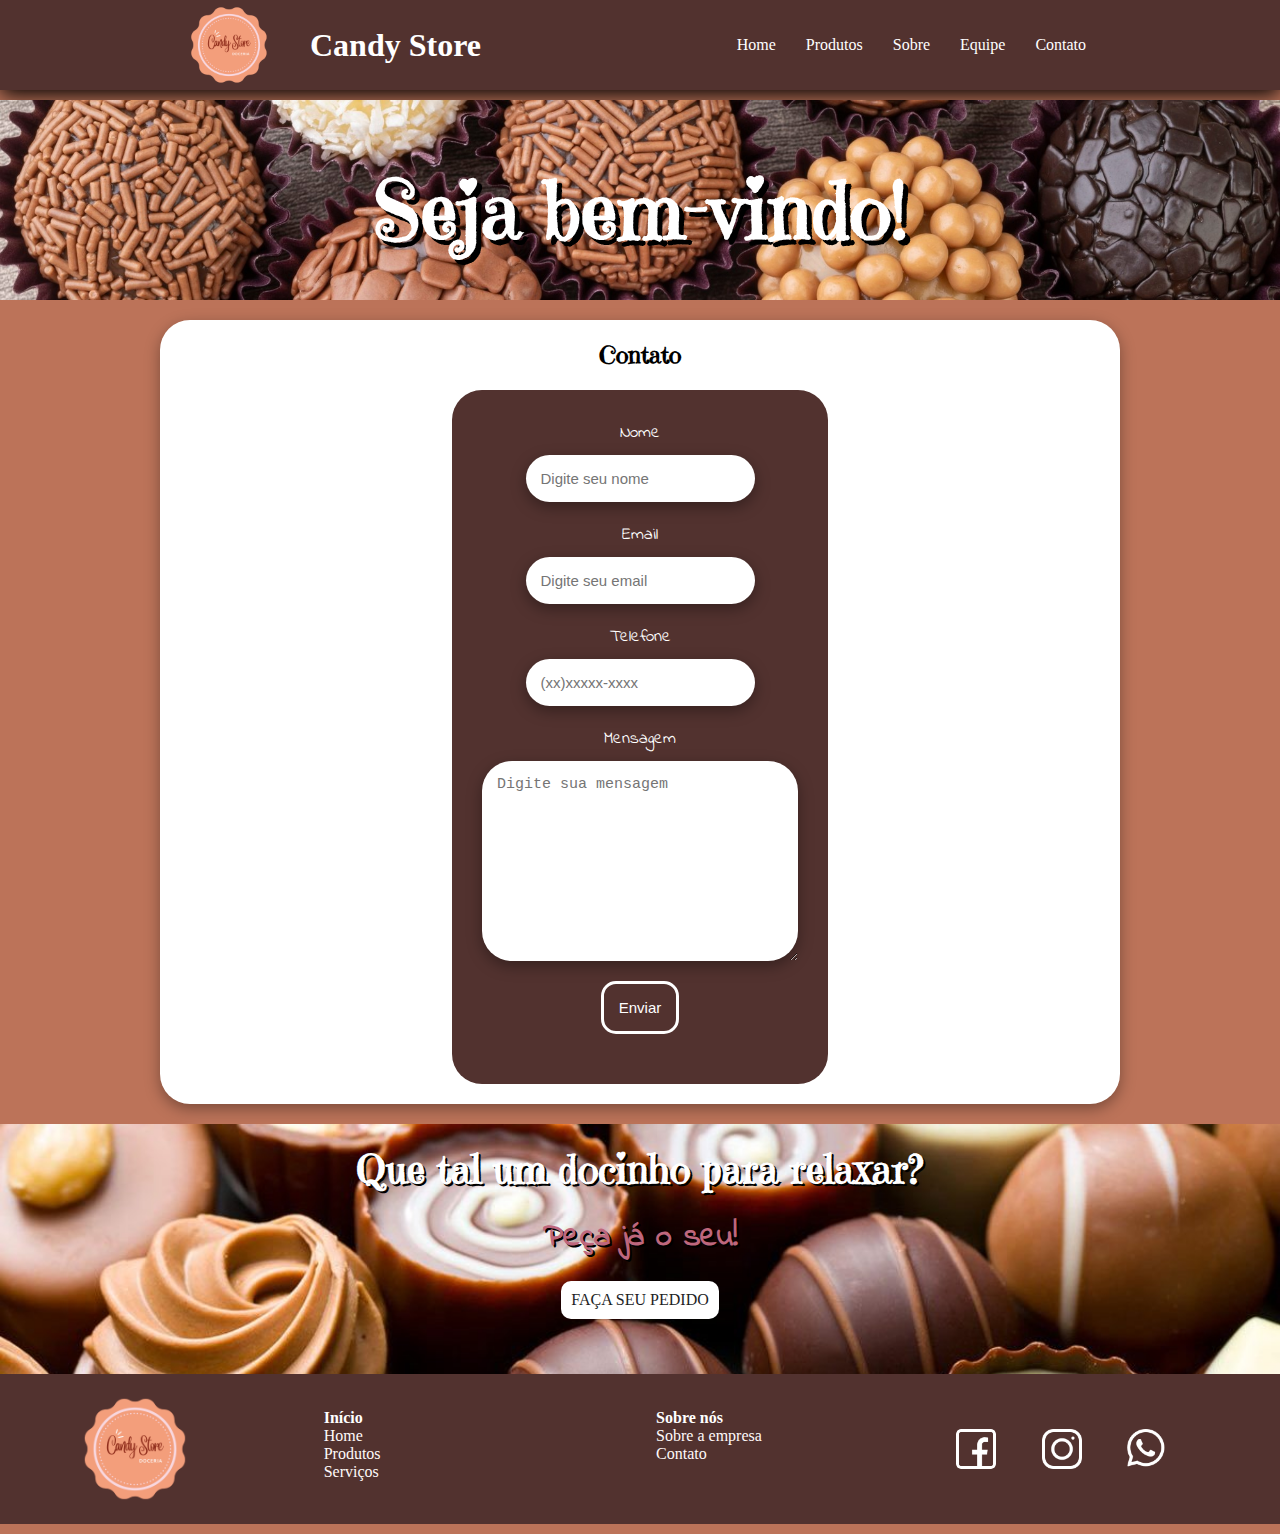
==== contato.html @ eec35d10 "Página da equipe atualizada com conteúdo inserido, title em todas as páginas atualizado, link para a" ====
<!DOCTYPE html>
<html lang="pt-br">
<head>
    <meta charset="UTF-8">
    <meta http-equiv="X-UA-Compatible" content="IE=edge">
    <meta name="viewport" content="width=device-width, initial-scale=1.0">
    <link rel="stylesheet" href="css/styles.css">
    <link rel="shortcut icon" href="imagens/Candy (3).png" type="image/x-icon">
    <title>Contato - Candy Store</title>
</head>
<body>
    <header class="cabecalho">
        <div class="logo"> <img src="imagens/Candy (3).png">  </div>
        <div class="titulo"><h1>Candy Store</h1></div>
        <ul class="menu">
            <li><a href="home.html">Home</a></li>
            <li><a href="produtos.html">Produtos</a></li>
            <li><a href="sobre.html">Sobre</a></li>
            <li><a href="equipe.html">Equipe</a></li>
            <li><a href="contato.html">Contato</a></li>
        </ul>
    </header>
    <div class="banner1">
        <h1>Seja bem-vindo!</h1>
    </div>
    <section class="box-form">
        <h2>Contato</h2>
        <form action="">
            <label>Nome</label>
            <input type="text" name="name" placeholder="Digite seu nome">
            <label>Email</label>
            <input type="email" name="email" placeholder="Digite seu email">
            <label>Telefone</label>
            <input type="tel" name="tel" placeholder="(xx)xxxxx-xxxx">
            <label>Mensagem</label>
            <textarea name="message" id="" cols="30" rows="10" placeholder="Digite sua mensagem"></textarea>
            <button type="submit">Enviar</button>
        </form>
    </section>
    <div class="banner2">
        <h1 id="queTal">Que tal um docinho para relaxar?</h1>
        <h1 id="peçaJa">Peça já o seu!</h1>
        <a id="botaoBanner2" onclick="botao()" href="produtos.html">FAÇA SEU PEDIDO</a>
    </div>
    <footer>
        <div class="logo_rodape "> <img src="imagens/Candy (3).png"> </div>

        <div class="col1">
            <ul class="col1_conteudo">
            <p class="t-footer"><strong> Início </strong></p>
            <li> <a href="home.html" >Home </a> </li>
            <li> <a href="produtos.html"> Produtos </a> </li>
            <li> <a href="#"> Serviços </a> </li>
            </ul>
        </div>
    
        <div class="col2">
            <ul class="col1_conteudo">
            <p class="t-footer"> <strong>Sobre nós</strong> </p>
            <li > <a href="#">Sobre a empresa</a> </li>
            <li > <a href="contato.html"> Contato </a> </li>
            </ul>
        </div>
    
        <div class="col3">
            <div class="imgs_rodape"><img src="imagens/facebook.png"></div>
            <div class="imgs_rodape"><img src="imagens/instagram.png"></div>
            <div class="imgs_rodape"><img src="imagens/whatsapp.png"></div>
        </div>
        
        </footer>
        <script src="js/script.js"></script>
</body>
</html>
</body>
</html>
---- css/styles.css ----
*{
    margin: 0 auto;
    padding: 0 auto;
    box-sizing: border-box;
}
html,body{
    min-height: 100%;
}
@font-face {
    font-family: Candy;
    src: url(EmilysCandy-Regular.ttf);
}
@font-face {
    font-family: Indie;
    src: url(IndieFlower-Regular.ttf);
}
@font-face {
    font-family: Anton;
    src: url(Anton-Regular.ttf);
}
@import url('https://fonts.googleapis.com/css2?family=Poppins:wght@300&display=swap');

body{
    padding: 0px;
    margin: 0px;
    width: 100%;
    height: 110vh;
    background-color:#BC7359;
}
/*header*/

.cabecalho{
    display: flex;
    justify-content: flex-start;
    flex-direction: row;
    align-items: center;
    flex-wrap: wrap;
    gap: 35px;
    background-color: #52322F;
    box-shadow: 0px 5px 20px rgb(0, 0, 0);   /*deixar todos os item alinhados*/


}

.titulo{
    
    position: absolute;
    left: 300px;
}
.titulo h1{
    margin: 10px;
}

.menu{
    display: flex;
    justify-content: flex-start;  /*deixar a logo no lado esquerdo e o menu no lado direito*/
    list-style: none;
    flex-wrap: wrap; /*para os itens quebrarem quando atingir o max*/
}

.logo{
    width:90px;
    height: 90px;
    border-radius: 10px;

}
.menu li a{
    display: block;
    color: #fff;
    text-decoration: none;
    margin-left: 10px;
    padding: 10px;
    border-radius: 10px;

}
.menu li a:hover{
    
    background-color: rgb(77, 75, 75);
}
h1{
    margin-top: 20px;
    text-align: center;
    color: #fff;
}
/*fim do header*/

/* meio da página inicial */
.banner1{
    background-image: url(../imagens/brigadeiros-tipicos-do-brasil-varios-sabores-em-mesa-de-madeira_92534-443.jpg); /* banner de boas-vindas da página inicial */
    background-size: cover;
    display: flex;
    align-items: center; 
    font-family: Candy;
    font-size: 40px;
    text-shadow: 5px 5px black;
    width: 100%;
    min-height: 200px;
    margin-top: 10px;
}

.texto{ /* div para texto de apresentação da empresa */
    display: flex;
    flex-direction: column;
    width: 75%;
    margin-top: 20px;
    background-color: #fff;
    box-shadow: rgba(0, 0, 0, 0.35) 0px 5px 15px;
    border-radius: 30px;
}
.texto p{
    font-family: 'Poppins', sans-serif;
    text-align: center;
    font-size: 20px;
    margin: 20px 20px 15px 20px;
}
.texto h1{
    color: black; 
    font-family: Candy;
}
#tituloProdutos{
    font-family: Candy; 
    text-shadow: 2px 2px black;
}
.banner2{ /* banner para linkar com a página de serviços */
    background-image: url(../imagens/Trufas-doces-finos-gourmet-o87a6xc36halaa9id2o9hnrokb1oon0j5s4mcntnrc-1200x480.jpg);
    background-size: cover;
    display: flex;
    flex-direction: column;
    max-width: 100%;
    min-height: 250px;
    margin-top: 20px;
}
#queTal{
    font-family: Candy; 
    font-size: 40px;
    text-shadow: 2px 2px black; 
}
#peçaJa{
    font-family: Indie;
    color: rgb(190, 103, 125);
    text-shadow: 2px 2px black;
    margin-top: 20px;
    margin-bottom: 20px;
}
#botaoBanner2{
    text-decoration: none;
    background-color: white;
    padding: 10px;
    font-family: Cambria;
    border-radius: 10px;
    color: #1d1e1f;
}
#botaoBanner2:hover{
    padding: 12px;
}
/* fim do conteúdo da página inicial */

/* Página da equipe */
.boxTextoEquipe{
    display: flex;
    align-items: center;
    width: 100%;
    margin-top: 40px;
    font-family: 'Poppins', sans-serif;
}
.boxTextoEquipe p{
    text-align: center;
    font-size: 22px;
    color: #fff;
    margin: 0 90px 0 90px;
}
.boxTextoEquipe img{
    width: 750px;
    height: 450px;
}
#equipeH1{
    margin-bottom: 40px;
}
.equipeBox{
    display: flex;
    text-align: center;
    align-items: center;
    background-color: #52322F;
    margin-top: 60px;
    height: 300px;
    font-family: 'Poppins', sans-serif;
}
.equipeBox p{
    font-size: 22px;
    color: #fff;
}
.contatoEquipe{
    display: flex;
    text-align: center;
    background-color: #52322F;
    margin-top: 60px;
    height: 220px;
    border: 1px solid;
    flex-direction: column;
}
.contatoEquipe p{
    color: #fff;
    font-size: 20px;
    font-family: Anton;
    margin: 30px 0 30px 0;
}
.equipeBox p::first-letter, .textoEquipe p::first-letter, #squadH1::first-letter{
    font-size: 50px;
}
#squadH1{
    text-align: center;
    font-family: 'Poppins', sans-serif;
    color: #fff;
    margin: 60px 0 80px 0;
}
/*cards dos funcionários da empresa*/
.boxEquipe{
    display: flex;
    flex-wrap: wrap;
    width: 100%;
    margin-bottom: 60px;
}
.integrante{
    display: flex;
    border: 1px solid;
    border-radius: 30px;
    width: 45%;
    margin-bottom: 30px;
}
.perfilEquipe{
    width: 100%;
    margin-top: 20px;
}
.integrante img{
    width: 200px;
    height: 200px;
    margin: 10px 0 10px 10px;
    border-radius: 50%;
}
.perfilEquipe p, .perfilEquipe h3, .perfilEquipe h4{
    font-family: Roboto;
    margin: 0 20px 15px 20px;
}

@media (max-width: 1300px){
    .boxEquipe, .boxTextoEquipe{
        flex-direction: column;
    }
    .integrante{
        width: 80%;
    }
    .perfilEquipe{
        width: 100%;
    }
    .perfilEquipe p, h3, h4{
        margin-bottom: 15px; 
    }
    .boxTextoEquipe p{
        margin: 20px 0 40px 0;
    }
    .boxTextoEquipe img{
        width: 600px;
        height: 550px;
    }
}
/* Fim da página da equipe */

/*meio da página produto*/
.container{
    max-width: 1200px;
    margin:0 auto;
    display: flex;
    flex-wrap: wrap;
    
}

.container div{
    flex: 1 1 0px;
    margin: 10px;

}
.item{
    box-shadow: rgba(0, 0, 0, 0.35) 0px 5px 15px;
    border-radius: 5px;
    height: 350px;

}
.item p{
    margin-top: 20PX;
    text-align: center;
    color: #fff;
}
.preco_docinho{
    text-align: center;
}
.botao_comprar{
    margin-left: 35%;
    margin-top: 20px;
    border: none;
    border-radius: 2px;
    cursor: pointer;
    color: #fff;
    background-color: rgb(77, 179, 67);
    
}
img{
    width: 100%;
    border-radius: 5px;
}
/* fim do meio da página produtos*/



/*meio da página sobre*/
.coluna1{
    width: 50%;
    height: 480px;
    
}
.coluna2{
    width: 50%;
    height: 480px;

}
.nossa_empresa{
    display: flex;
}
.texto_nossa_empresa{

     display: flex;
     flex-direction: column;
     width: 75%;
     color: #fff;
        
        
}
 .separador{

     margin-top: 120px;
}

 .texto_nossa_empresa p{ 
    font-family: 'Poppins', sans-serif;
    text-align: center;
    font-size: 20px;
    margin: 20px 20px 15px 20px;
    }
.foto_sobre{
    width: 100%;
    margin-top: 50px;
    height: 400px;
    box-shadow: rgba(0, 0, 0, 0.35) 0px 5px 15px;

}
.banner_separador::before{
    content: ' ';
    display: block;
    position: absolute;
    left: 0;
    top: 800;
    width: 100%;
    z-index: 1;
    opacity: 0.4;
    background-repeat: no-repeat;
    background-position: 50% 0;
    background-size: cover;
    min-height: 200px;
    margin: auto 0px;
    background-image: url(../imagens/doces-em-goiania-lugares-para-provar-verdadeiras-delicias-9.jpg);
    
   

}
.banner_separador p{
    font-size: 35px;
    font-family: Anton;
    color: #fff;
    position: relative;
    z-index: 2;
    text-align: center;
    top: 60px;

}

.div_titulo_local{
    width: 100%;
    margin-top: 200px;
    margin-bottom: 80px;
    
}
.h2_titulo_local{
    text-align: center;
    color: #fff;
}
.nosso_local{
    display: flex;
    
}

.coluna3{
    width: 50%;
    height: 450px;
    display: flex;
    flex-direction: column;
    margin-left: 20px;
    color: #fff;
     
    
}

.logo_local{
    width: 50px;
    height: 50px;
    margin-bottom: 50px;
    
}
.logos_local{
    display: flex;
    flex-direction: column;
    justify-content: flex-start;
    position: absolute;
    left: 55px;
    width: 55px;
    height: 300px;

}
.coluna4{
    width: 50%;
    height: 450px;

}
.mapa{
    display: flex;
    margin-top: 10px;
    justify-content: center;
}



/*fim da página sobre*/


/*footer*/
footer{
    display: flex;
    align-items: center;   /*deixar todos os item alinhados*/
    flex-wrap: wrap; /*para os itens quebrarem quando atingir o max*/
    height: 150px;
    width: 100%;
    position: static  /* fixed*/;
    bottom: 0;
    background-color: #52322F;
}
.col1{
    width: 20%;
    height: 80px;
    margin-left: 1%;
    border-radius: 5px;


}
.col2{
    width: 20%;
    height: 80px;
    margin-left: 1px;
    border-radius: 5px;
    

}
.t-footer{
    color: #fff;
}
.col1_conteudo{
    list-style: none;
}
.col1_conteudo li a{
    display: block;
    color: rgb(255, 250, 250);
    text-decoration: none;

}
.col3{
    width: 20%;
    height: 80px;
    margin-left: 1px;
    border-radius: 5px;
    display: flex;
    align-items: center;

}

/*.button_contato{
    width:105px;
    padding: 8px;
    margin-right: 5px;
    border-radius:15px;
    background-color: rgb(255, 169, 57);
}*/

.imgs_rodape{
    width: 40px;
    height: 40px;
    margin-left: 3%;
    border-radius: 10px;
    /*background-color: rgb(190, 103, 125);*/
}
.logo_rodape{
    width: 120px;
    height: 120px;
}


/*Inicio do Form*/
.box-form{
    display: flex;
    flex-direction: column;
    flex-wrap: wrap;
    background-color: #fff;
    width: 75%;
    border-radius: 30px;
    margin-top: 20px;
    box-shadow: rgba(0, 0, 0, 0.35) 0px 5px 15px;

}
section form{
    display: flex;
    flex-direction: column;
    background-color: #52322F;
    padding: 30px;
    margin-bottom: 20px;
    border-radius: 30px;
}
section h2{
    margin-top: 20px;
    margin-bottom: 20px;
    font-family: Candy;
}
form label{
    font-family: Indie;
    font-size: 17px;
    margin-bottom: 10px;
    color: #fff;
}
form input{
    border-radius: 30px;
    padding: 15px;
    outline: none;
    border: 0;
    margin-bottom: 20px;
    font-size: 15px;
    box-shadow: rgba(0, 0, 0, 0.35) 0px 5px 15px;
}
form textarea{
    padding: 15px;
    outline: none;
    border: 0;
    margin-bottom: 20px;
    font-size: 15px;
    border-radius: 30px;
    box-shadow: rgba(0, 0, 0, 0.35) 0px 5px 15px;
}
form textarea:focus{
    border-radius: 15px;
}
form button{
    background: transparent;
    border: solid white;
    color: white;
    padding: 15px;
    outline: none;
    margin-bottom: 20px;
    font-size: 15px;
    border-radius: 15px;
}
form button:hover{
    background-color: white;
    color: #52322F;
    border-radius: 15px;
}
/*Fim do Form*/

/*inicio do slide*/
.slide_principal{
    display: block;
    position: relative;
    margin: auto;
    margin-top: 20px;
    width: 1540px;
    height: 400px;
    background-color: antiquewhite;
    border-radius: 25px;
  }
  
  .slide_principal li {
    list-style: none;
    position: absolute;
  }
  
  .slide_principal img{
    width: 1540px;
    height: 400px;
    margin: auto;
    vertical-align: top;
    border-radius: 5px;
  }
  
  .slide_principal input{
    display: none;
  }
  
  .slide_principal label{
    background-color: rgb(247, 237, 237);
    bottom: 10px;
    position: absolute;
    display: block;
    height: 10px;
    width: 10px;
    border-radius: 5px;
    cursor: pointer;
    z-index: 10;
  }
  
  .slide_principal label:hover{
    background-color: rgb(130, 134, 133);
  }
  
  .slide_principal li:nth-child(1) label{
    left: 10px;
  }
  .slide_principal li:nth-child(2) label{
    left: 30px;
  }
  
  .slider li:nth-child(3) label{
    left: 100px;
  }
  
  .slide_principal img{
    opacity: 0;
    visibility: hidden;
  }
  
  .slide_principal li input:checked ~img{
    opacity: 1;
    visibility: visible;
    z-index: 10;
  }
  
  
/*Fim do Slide*/
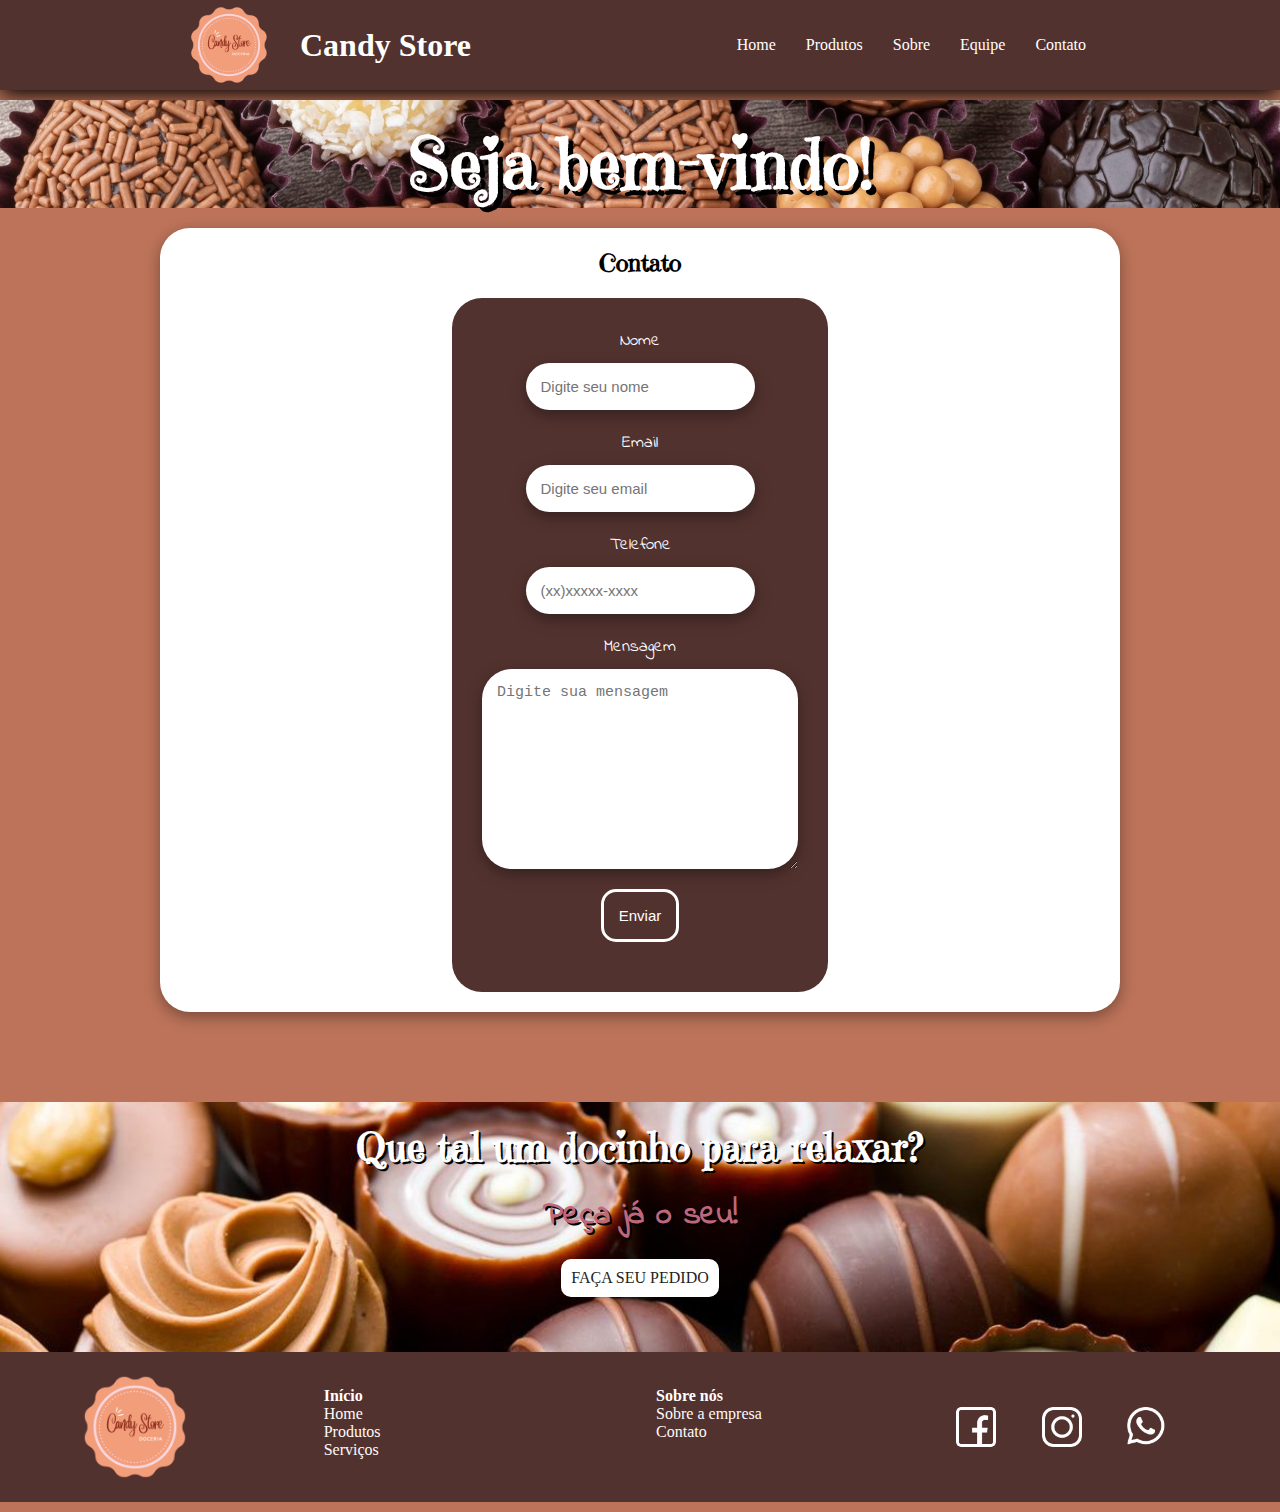
==== commit aa20ecc6: "Links do footer atualizados em todas as páginas, texto do home atualizado e pequenas modificações na" ====
--- a/contato.html
+++ b/contato.html
@@ -13,7 +13,7 @@
         <div class="logo"> <img src="imagens/Candy (3).png">  </div>
         <div class="titulo"><h1>Candy Store</h1></div>
         <ul class="menu">
-            <li><a href="home.html">Home</a></li>
+            <li><a href="index.html">Home</a></li>
             <li><a href="produtos.html">Produtos</a></li>
             <li><a href="sobre.html">Sobre</a></li>
             <li><a href="equipe.html">Equipe</a></li>
@@ -48,7 +48,7 @@
         <div class="col1">
             <ul class="col1_conteudo">
             <p class="t-footer"><strong> Início </strong></p>
-            <li> <a href="home.html" >Home </a> </li>
+            <li> <a href="index.html" >Home </a> </li>
             <li> <a href="produtos.html"> Produtos </a> </li>
             <li> <a href="#"> Serviços </a> </li>
             </ul>
@@ -57,7 +57,7 @@
         <div class="col2">
             <ul class="col1_conteudo">
             <p class="t-footer"> <strong>Sobre nós</strong> </p>
-            <li > <a href="#">Sobre a empresa</a> </li>
+            <li > <a href="sobre.html">Sobre a empresa</a> </li>
             <li > <a href="contato.html"> Contato </a> </li>
             </ul>
         </div>
--- a/css/styles.css
+++ b/css/styles.css
@@ -48,7 +48,7 @@
     left: 300px;
 }
 .titulo h1{
-    margin: 10px;
+    margin: 0px;
 }
 
 .menu{
@@ -91,10 +91,9 @@
     display: flex;
     align-items: center; 
     font-family: Candy;
-    font-size: 40px;
+    font-size: 35px;
     text-shadow: 5px 5px black;
     width: 100%;
-    min-height: 200px;
     margin-top: 10px;
 }
 
@@ -102,24 +101,23 @@
     display: flex;
     flex-direction: column;
     width: 75%;
-    margin-top: 20px;
-    background-color: #fff;
-    box-shadow: rgba(0, 0, 0, 0.35) 0px 5px 15px;
+    margin-top: 60px;
+    margin-bottom: 60px;
     border-radius: 30px;
+    color: #fff;
+    font-family: 'Poppins', sans-serif;
 }
 .texto p{
-    font-family: 'Poppins', sans-serif;
     text-align: center;
     font-size: 20px;
-    margin: 20px 20px 15px 20px;
-}
-.texto h1{
-    color: black; 
+    margin: 15px 20px 0px 20px;
+}
+.texto p::first-letter{
+    font-size: 50px;
+}
+#tituloProdutos{
     font-family: Candy;
-}
-#tituloProdutos{
-    font-family: Candy; 
-    text-shadow: 2px 2px black;
+    margin: 90px 0 30px 0; 
 }
 .banner2{ /* banner para linkar com a página de serviços */
     background-image: url(../imagens/Trufas-doces-finos-gourmet-o87a6xc36halaa9id2o9hnrokb1oon0j5s4mcntnrc-1200x480.jpg);
@@ -128,7 +126,7 @@
     flex-direction: column;
     max-width: 100%;
     min-height: 250px;
-    margin-top: 20px;
+    margin-top: 90px
 }
 #queTal{
     font-family: Candy; 
@@ -170,8 +168,8 @@
     margin: 0 90px 0 90px;
 }
 .boxTextoEquipe img{
-    width: 750px;
-    height: 450px;
+    width: 450px;
+    height: 400px;
 }
 #equipeH1{
     margin-bottom: 40px;
@@ -182,10 +180,11 @@
     align-items: center;
     background-color: #52322F;
     margin-top: 60px;
-    height: 300px;
     font-family: 'Poppins', sans-serif;
 }
 .equipeBox p{
+    margin-top: 20px;
+    margin-bottom: 20px;
     font-size: 22px;
     color: #fff;
 }
@@ -194,9 +193,11 @@
     text-align: center;
     background-color: #52322F;
     margin-top: 60px;
-    height: 220px;
     border: 1px solid;
     flex-direction: column;
+}
+.contatoEquipe a{
+    margin-bottom: 10px;
 }
 .contatoEquipe p{
     color: #fff;
@@ -258,10 +259,6 @@
     .boxTextoEquipe p{
         margin: 20px 0 40px 0;
     }
-    .boxTextoEquipe img{
-        width: 600px;
-        height: 550px;
-    }
 }
 /* Fim da página da equipe */
 
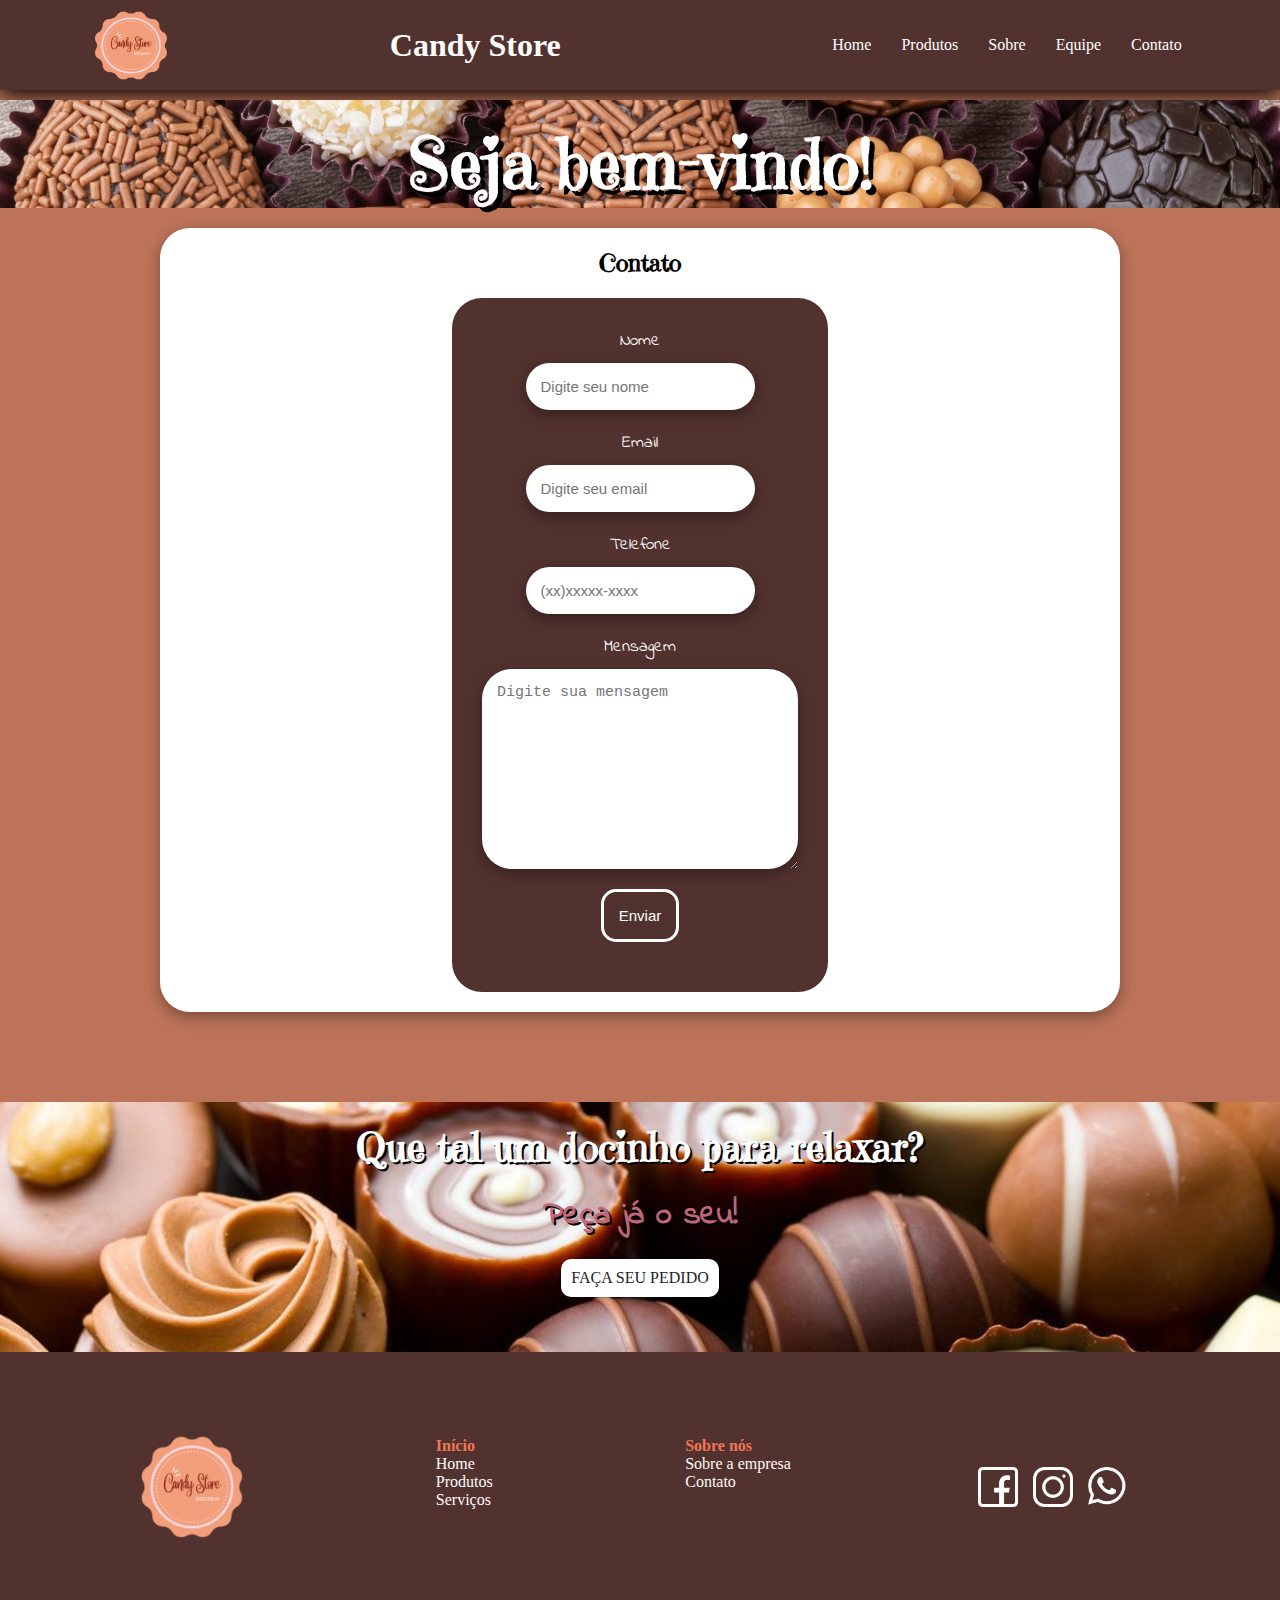
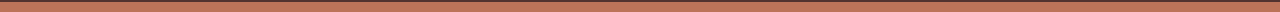
==== commit 2e60ab1a: "arrumando a responsividade de alguns itens na página sobre e tentando aplicar a responsividade no he" ====
--- a/contato.html
+++ b/contato.html
@@ -43,8 +43,8 @@
         <a id="botaoBanner2" onclick="botao()" href="produtos.html">FAÇA SEU PEDIDO</a>
     </div>
     <footer>
-        <div class="logo_rodape "> <img src="imagens/Candy (3).png"> </div>
-
+        <div class="logo_rodape"> <img src="imagens/Candy (3).png"> </div>
+  
         <div class="col1">
             <ul class="col1_conteudo">
             <p class="t-footer"><strong> Início </strong></p>
@@ -63,9 +63,9 @@
         </div>
     
         <div class="col3">
-            <div class="imgs_rodape"><img src="imagens/facebook.png"></div>
-            <div class="imgs_rodape"><img src="imagens/instagram.png"></div>
-            <div class="imgs_rodape"><img src="imagens/whatsapp.png"></div>
+            <img class='fotos_rod'src="imagens/facebook.png">
+            <img class='fotos_rod' src="imagens/instagram.png">
+            <img class='fotos_rod' src="imagens/whatsapp.png">
         </div>
         
         </footer>
--- a/css/styles.css
+++ b/css/styles.css
@@ -3,6 +3,7 @@
     padding: 0 auto;
     box-sizing: border-box;
 }
+
 html,body{
     min-height: 100%;
 }
@@ -38,14 +39,13 @@
     gap: 35px;
     background-color: #52322F;
     box-shadow: 0px 5px 20px rgb(0, 0, 0);   /*deixar todos os item alinhados*/
+    max-height: 180px;
 
 
 }
 
 .titulo{
-    
-    position: absolute;
-    left: 300px;
+    position: relative;
 }
 .titulo h1{
     margin: 0px;
@@ -59,9 +59,16 @@
 }
 
 .logo{
+    position: relative;
     width:90px;
     height: 90px;
     border-radius: 10px;
+
+}
+.logo img{
+    width: 95%;
+    height: 90%;
+    margin-top: 5px;
 
 }
 .menu li a{
@@ -119,6 +126,36 @@
     font-family: Candy;
     margin: 90px 0 30px 0; 
 }
+.galeria{
+    width: 640px;
+    height: 360px;
+    overflow: hidden;
+}
+.galeria .fotos{
+    width: 498%;
+    animation-name: animacao;
+    animation-duration: 5s;
+    animation-iteration-count: infinite;
+
+}
+@keyframes animacao{
+    0%{ margin-left: 0%; }
+    20%{margin-left: 0%;}
+    25%{margin-left: -100%;}
+    40%{margin-left: -100%;}
+    50%{margin-left: -200%;}
+    70%{margin-left: -200%;}
+    75%{margin-left: -300%;}
+    95%{margin-left: -300%;}
+    100%{margin-left: -400%;}
+
+}
+.galeria .fotos img{
+    width: 20%;
+    height: 360px;
+}
+
+
 .banner2{ /* banner para linkar com a página de serviços */
     background-image: url(../imagens/Trufas-doces-finos-gourmet-o87a6xc36halaa9id2o9hnrokb1oon0j5s4mcntnrc-1200x480.jpg);
     background-size: cover;
@@ -151,6 +188,122 @@
 #botaoBanner2:hover{
     padding: 12px;
 }
+/* pop-up */
+.modalContainer{
+    width: 100vw;
+    height: 100vh;
+    background: rgba(0, 0, 0, .5);
+    position: fixed;
+    top: 0px;
+    left: 0px;
+    z-index: 20000;
+    display: none;
+    justify-content: center;
+    align-items: center;
+  }
+
+  .modalContainer.mostrar{
+    display: flex;
+
+  }
+  .modal{
+    background: #d68e73;
+    width: 30%;
+    min-width: 300px;
+    height: 50%;
+    padding: 40px;
+    border: 10px solid white;
+    box-shadow: 0 0 0 10px #BC7359 ;
+    position: relative;
+   
+  }
+  @keyframes modal{
+    from{
+      opacity: 0;
+      transform: translate3d(0,-60px,0);
+    }
+    to{
+      opacity: 1;
+      transform:translate3d(0,0,0);
+    }
+
+  }
+  .mostrar .modal{
+    animation: modal .3s;
+ 
+
+  }
+  .fechar{
+    position: absolute;
+    top: -30px;
+    right: -30px;
+    width: 40px; 
+    height: 40px;
+    border-radius: 50%;
+    border: none;
+    background: white;
+    color: black;
+    box-shadow: 0 4px 4px 0 rgba(0,0,0, .3);
+    cursor: pointer;
+
+  }
+
+  .modalContainer.mostrar{
+    display: flex;
+
+  }
+  .button_pop{
+    /* background-color: #8aa0e9; */
+    background-color: #93e943;
+    width: 200px;
+    box-shadow: 0 4px 4px 0 rgba(0,0,0, 0.2);
+    border: none;
+    border-radius: 0px;
+    color: white;
+    padding: 15px;
+    margin-bottom: 25px;
+    font-size: 15px;
+    text-align: center;
+    cursor: pointer;
+    position: absolute;
+    top:200px;
+   
+  }
+  .button_pop:hover{
+    /* background-color: #e4af00; */
+    background-color: #7feb1b;
+  }
+  .input_pop{
+    position: relative;
+    /* padding: 0.2em 0.6em; */
+    border: 1px solid #CCC;
+    box-shadow: 2px 2px 2px rgba(0,0,0,0.2);
+    width: 200px;
+    border-radius: 5px;
+    padding: 15px ;
+    
+  
+  }
+  .input_pop:focus{
+    background: rgb(235, 224, 174);
+    
+  }
+  .titulo_pop{
+    color: #fff;
+    text-align: center;
+    margin-bottom: 25px;
+    margin-top: 25px;
+  }
+  .formulario_pop{
+    text-align: center;
+    display: flex;
+    flex-direction: column;
+    justify-content: center;
+    align-items: center;
+  }
+/* fim do pop-up */
+
+
 /* fim do conteúdo da página inicial */
 
 /* Página da equipe */
@@ -263,36 +416,58 @@
 /* Fim da página da equipe */
 
 /*meio da página produto*/
+.titulo_produto{
+    margin-bottom: 20px;
+    margin-top: 30px;
+}
 .container{
-    max-width: 1200px;
+   max-width: 1000px;
     margin:0 auto;
     display: flex;
     flex-wrap: wrap;
-    
-}
+   justify-content: space-around;
+    margin-bottom: 25px;
+    border: 2px solid black
+    
+}
+
 
 .container div{
-    flex: 1 1 0px;
+    flex: 1 1 auto;
     margin: 10px;
+    border: 2px solid black;
 
 }
 .item{
     box-shadow: rgba(0, 0, 0, 0.35) 0px 5px 15px;
     border-radius: 5px;
-    height: 350px;
+    height: 420px;
+    width: 200px;
+    margin: 0 -5px;
 
 }
 .item p{
-    margin-top: 20PX;
-    text-align: center;
-    color: #fff;
-}
+    width: 180px;
+    margin-top: 20px;
+    text-align: center;
+    color: #fff;
+
+}
+
 .preco_docinho{
     text-align: center;
+    
+}
+.item .escolha_docinho{
+    margin-top: 5px;
+    margin-bottom: 5px;
+    width: 200px;
 }
 .botao_comprar{
     margin-left: 35%;
     margin-top: 20px;
+    width: 80px;
+    height: 40px;
     border: none;
     border-radius: 2px;
     cursor: pointer;
@@ -300,10 +475,13 @@
     background-color: rgb(77, 179, 67);
     
 }
-img{
-    width: 100%;
+.item img{
+    width: 100%;
+    height: 45%;
     border-radius: 5px;
 }
+
+
 /* fim do meio da página produtos*/
 
 
@@ -404,6 +582,9 @@
      
     
 }
+.h3_sobre{
+    margin-top: 60px;
+}
 
 .logo_local{
     width: 50px;
@@ -440,35 +621,37 @@
 /*footer*/
 footer{
     display: flex;
-    align-items: center;   /*deixar todos os item alinhados*/
+    align-items: center;   /*deixar todos os item alinhados no centro*/
     flex-wrap: wrap; /*para os itens quebrarem quando atingir o max*/
-    height: 150px;
+    height: 250px;
     width: 100%;
     position: static  /* fixed*/;
     bottom: 0;
     background-color: #52322F;
+
 }
 .col1{
-    width: 20%;
+    max-width: 20%;
     height: 80px;
-    margin-left: 1%;
+    margin-left: 1%; 
     border-radius: 5px;
-
-
+   
 }
 .col2{
-    width: 20%;
+    max-width: 20%;
     height: 80px;
     margin-left: 1px;
-    border-radius: 5px;
-    
+    border-radius: 5px;   
 
 }
 .t-footer{
-    color: #fff;
+    color: rgb(240, 117, 86);
 }
 .col1_conteudo{
     list-style: none;
+    padding-right: 20px;
+  
+    
 }
 .col1_conteudo li a{
     display: block;
@@ -476,13 +659,18 @@
     text-decoration: none;
 
 }
+.col1_conteudo li a:hover{
+    text-decoration: underline;
+}
 .col3{
-    width: 20%;
+    max-width: 1550px;
+    padding: 20px;
     height: 80px;
     margin-left: 1px;
     border-radius: 5px;
     display: flex;
     align-items: center;
+    flex-wrap: wrap;
 
 }
 
@@ -495,15 +683,33 @@
 }*/
 
 .imgs_rodape{
+    max-width: 80px;
+    height: 50px;
+    margin-left: 3%;
+    border-radius: 10px;
+    cursor: pointer;
+    border: 2px solid;
+    /*background-color: rgb(190, 103, 125);*/
+}
+
+.fotos_rod{
     width: 40px;
     height: 40px;
-    margin-left: 3%;
-    border-radius: 10px;
-    /*background-color: rgb(190, 103, 125);*/
+    margin-top: 10px;
+    margin-left: 15px;
+
+
 }
 .logo_rodape{
-    width: 120px;
+    max-width: 120px;
     height: 120px;
+}
+.logo_rodape img{
+
+    max-width: 100%;
+    height: 100%;
+    margin-top: 10px;
+
 }
 
 
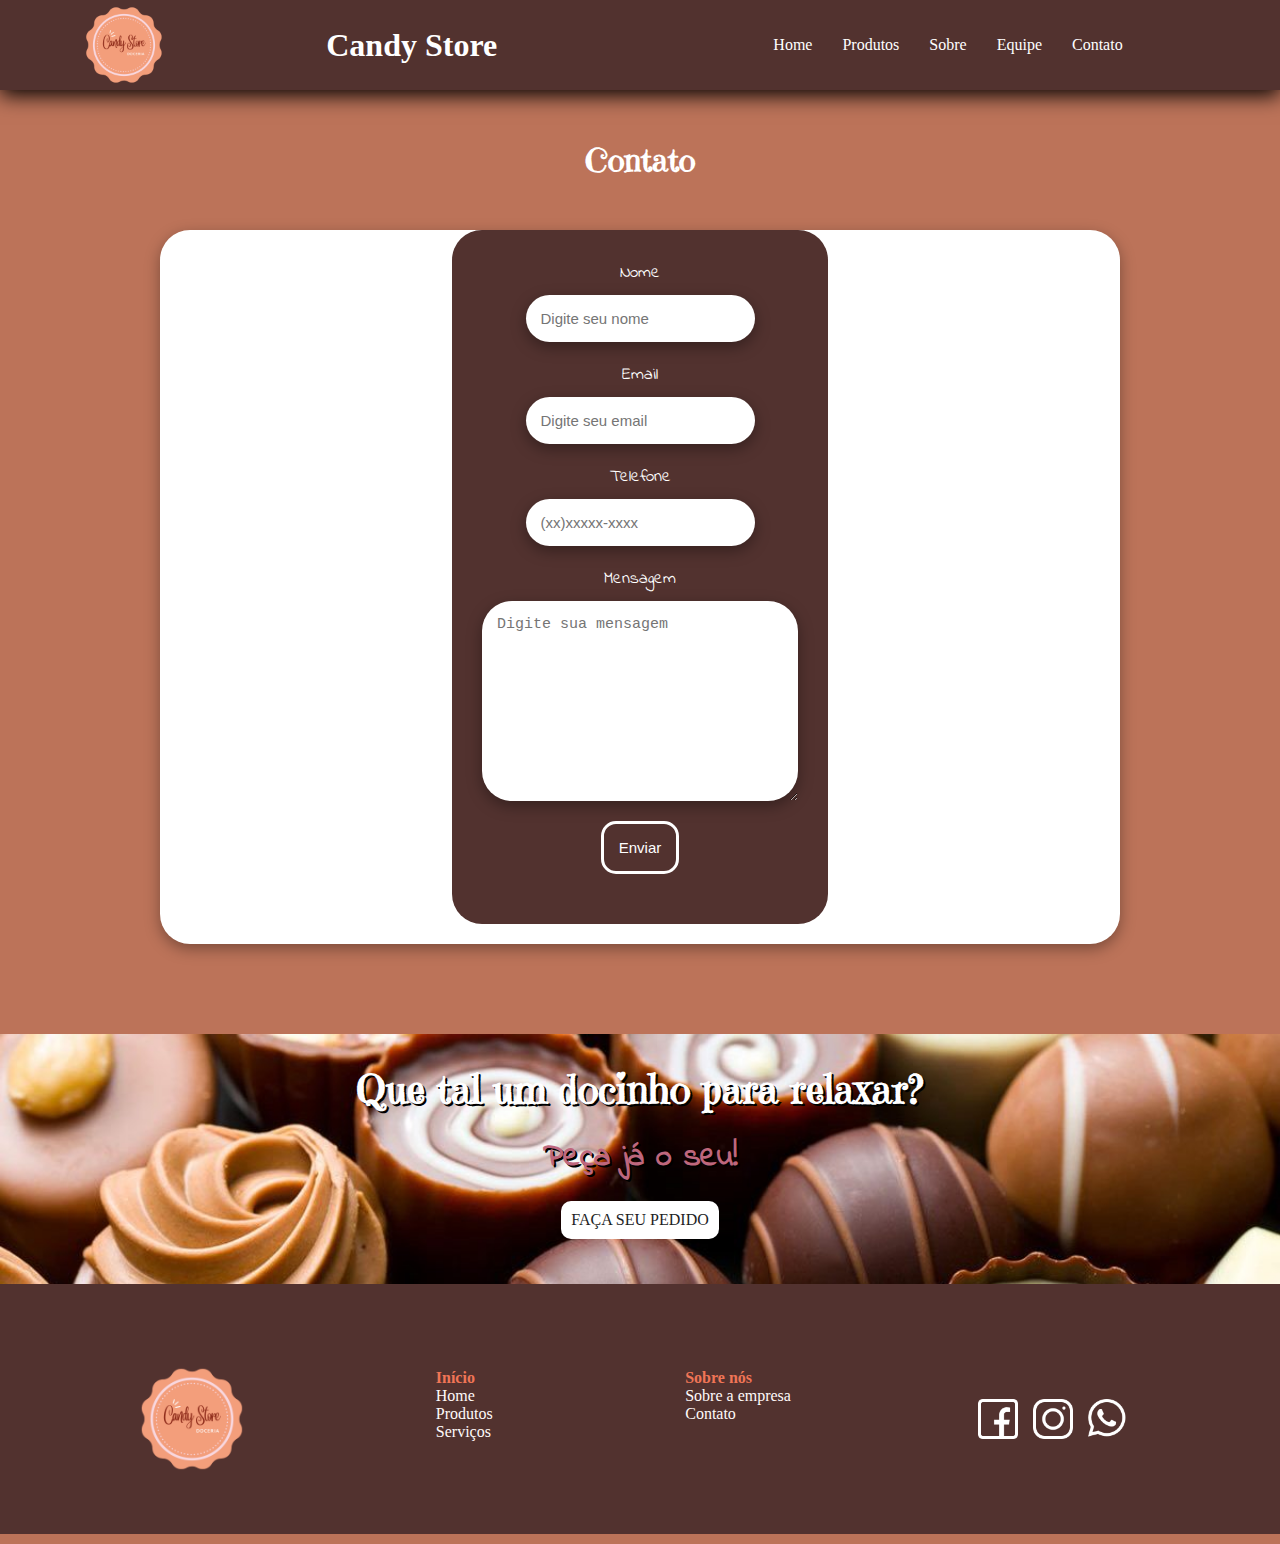
==== commit 5687b1b7: "Barra de navegação atualizada em todo o site" ====
--- a/contato.html
+++ b/contato.html
@@ -9,22 +9,28 @@
     <title>Contato - Candy Store</title>
 </head>
 <body>
-    <header class="cabecalho">
-        <div class="logo"> <img src="imagens/Candy (3).png">  </div>
-        <div class="titulo"><h1>Candy Store</h1></div>
-        <ul class="menu">
-            <li><a href="index.html">Home</a></li>
-            <li><a href="produtos.html">Produtos</a></li>
-            <li><a href="sobre.html">Sobre</a></li>
-            <li><a href="equipe.html">Equipe</a></li>
-            <li><a href="contato.html">Contato</a></li>
-        </ul>
+    <header>
+        <div class="titulo">
+            <img src="imagens/Candy (3).png" alt="logo da empresa">
+            <h1>Candy Store</h1>
+        </div>
+        <div class="buttonBurguer" onclick="menuRes()">
+            <span class="line"></span>
+            <span class="line"></span>
+            <span class="line"></span>
+          </div>
+        <nav class="menu">
+            <ul>
+                <li><a href="index.html">Home</a></li>
+                <li><a href="produtos.html">Produtos</a></li>
+                <li><a href="sobre.html">Sobre</a></li>
+                <li><a href="equipe.html">Equipe</a></li>
+                <li><a href="contato.html">Contato</a></li>
+            </ul>
+        </nav>
     </header>
-    <div class="banner1">
-        <h1>Seja bem-vindo!</h1>
-    </div>
+    <h1 id="tituloContato">Contato</h1>
     <section class="box-form">
-        <h2>Contato</h2>
         <form action="">
             <label>Nome</label>
             <input type="text" name="name" placeholder="Digite seu nome">
--- a/css/styles.css
+++ b/css/styles.css
@@ -28,64 +28,89 @@
     height: 110vh;
     background-color:#BC7359;
 }
-/*header*/
-
-.cabecalho{
-    display: flex;
-    justify-content: flex-start;
-    flex-direction: row;
+/* Header */
+header{
+    display: flex;
+    width: 100%;
     align-items: center;
-    flex-wrap: wrap;
-    gap: 35px;
     background-color: #52322F;
-    box-shadow: 0px 5px 20px rgb(0, 0, 0);   /*deixar todos os item alinhados*/
-    max-height: 180px;
-
-
-}
-
+    color: #fff;
+    box-shadow: 0px 5px 20px rgb(0, 0, 0);
+}
 .titulo{
-    position: relative;
-}
-.titulo h1{
-    margin: 0px;
-}
-
-.menu{
-    display: flex;
-    justify-content: flex-start;  /*deixar a logo no lado esquerdo e o menu no lado direito*/
-    list-style: none;
-    flex-wrap: wrap; /*para os itens quebrarem quando atingir o max*/
-}
-
-.logo{
-    position: relative;
-    width:90px;
+    display: flex;
+    flex: 45%;
+    align-items: center;
+}
+.titulo img{
+    width: 90px;
     height: 90px;
     border-radius: 10px;
-
-}
-.logo img{
-    width: 95%;
-    height: 90%;
-    margin-top: 5px;
-
+}
+.menu{
+    display: flex;
+    flex: 55%;
+    overflow: hidden;
+}
+.menu ul{
+    display: flex;
+    list-style: none;
+    transition: all 0.5s;
+}
+.menu li{
+    padding: 15px;
 }
 .menu li a{
+    text-decoration: none;
+    color: #fff; 
+}
+.menu li:hover, .buttonBurguer:hover{
+    background-color: rgb(77, 75, 75);
+    border-radius: 10px;
+}
+.buttonBurguer{
+    display: none;
+    cursor: pointer;
+    position: absolute;
+    right: 10px;
+    margin-top: 25px;
+}
+.buttonBurguer .line{
     display: block;
-    color: #fff;
-    text-decoration: none;
-    margin-left: 10px;
-    padding: 10px;
-    border-radius: 10px;
-
-}
-.menu li a:hover{
-    
-    background-color: rgb(77, 75, 75);
+    width: 32px;
+    height: 2px;
+    border-radius: 2px;
+    margin: 8px;
+    background-color: #fff;
+    transition: all 0.3s ease-in-out;
+}
+
+@media(max-width: 760px){
+    header, .menu ul{
+        flex-direction: column;
+    }
+    .menu ul{
+        margin-right: 35px;
+        height: 0;
+    }
+    .menu ul.open{
+        margin-right: 35px;
+        height: 250px;
+    }
+    .buttonBurguer{
+        display: block;
+    }
+    .buttonBurguer.active .line:nth-child(2){
+        opacity: 0;
+    }
+    .buttonBurguer.active .line:nth-child(1){
+        transform: translateY(10px) rotate(45deg);
+    }
+    .buttonBurguer.active .line:nth-child(3){
+        transform: translateY(-10px) rotate(-45deg);
+    }
 }
 h1{
-    margin-top: 20px;
     text-align: center;
     color: #fff;
 }
@@ -122,7 +147,7 @@
 .texto p::first-letter{
     font-size: 50px;
 }
-#tituloProdutos{
+#tituloH1{
     font-family: Candy;
     margin: 90px 0 30px 0; 
 }
@@ -169,6 +194,7 @@
     font-family: Candy; 
     font-size: 40px;
     text-shadow: 2px 2px black; 
+    margin-top: 30px;
 }
 #peçaJa{
     font-family: Indie;
@@ -337,7 +363,7 @@
 }
 .equipeBox p{
     margin-top: 20px;
-    margin-bottom: 20px;
+    margin-bottom: 35px;
     font-size: 22px;
     color: #fff;
 }
@@ -421,21 +447,19 @@
     margin-top: 30px;
 }
 .container{
-   max-width: 1000px;
+    max-width: 1000px;
     margin:0 auto;
     display: flex;
     flex-wrap: wrap;
-   justify-content: space-around;
+    justify-content: space-around;
     margin-bottom: 25px;
-    border: 2px solid black
-    
+      
 }
 
 
 .container div{
     flex: 1 1 auto;
     margin: 10px;
-    border: 2px solid black;
 
 }
 .item{
@@ -733,9 +757,9 @@
     margin-bottom: 20px;
     border-radius: 30px;
 }
-section h2{
-    margin-top: 20px;
-    margin-bottom: 20px;
+#tituloContato{
+    margin-top: 50px;
+    margin-bottom: 50px;
     font-family: Candy;
 }
 form label{
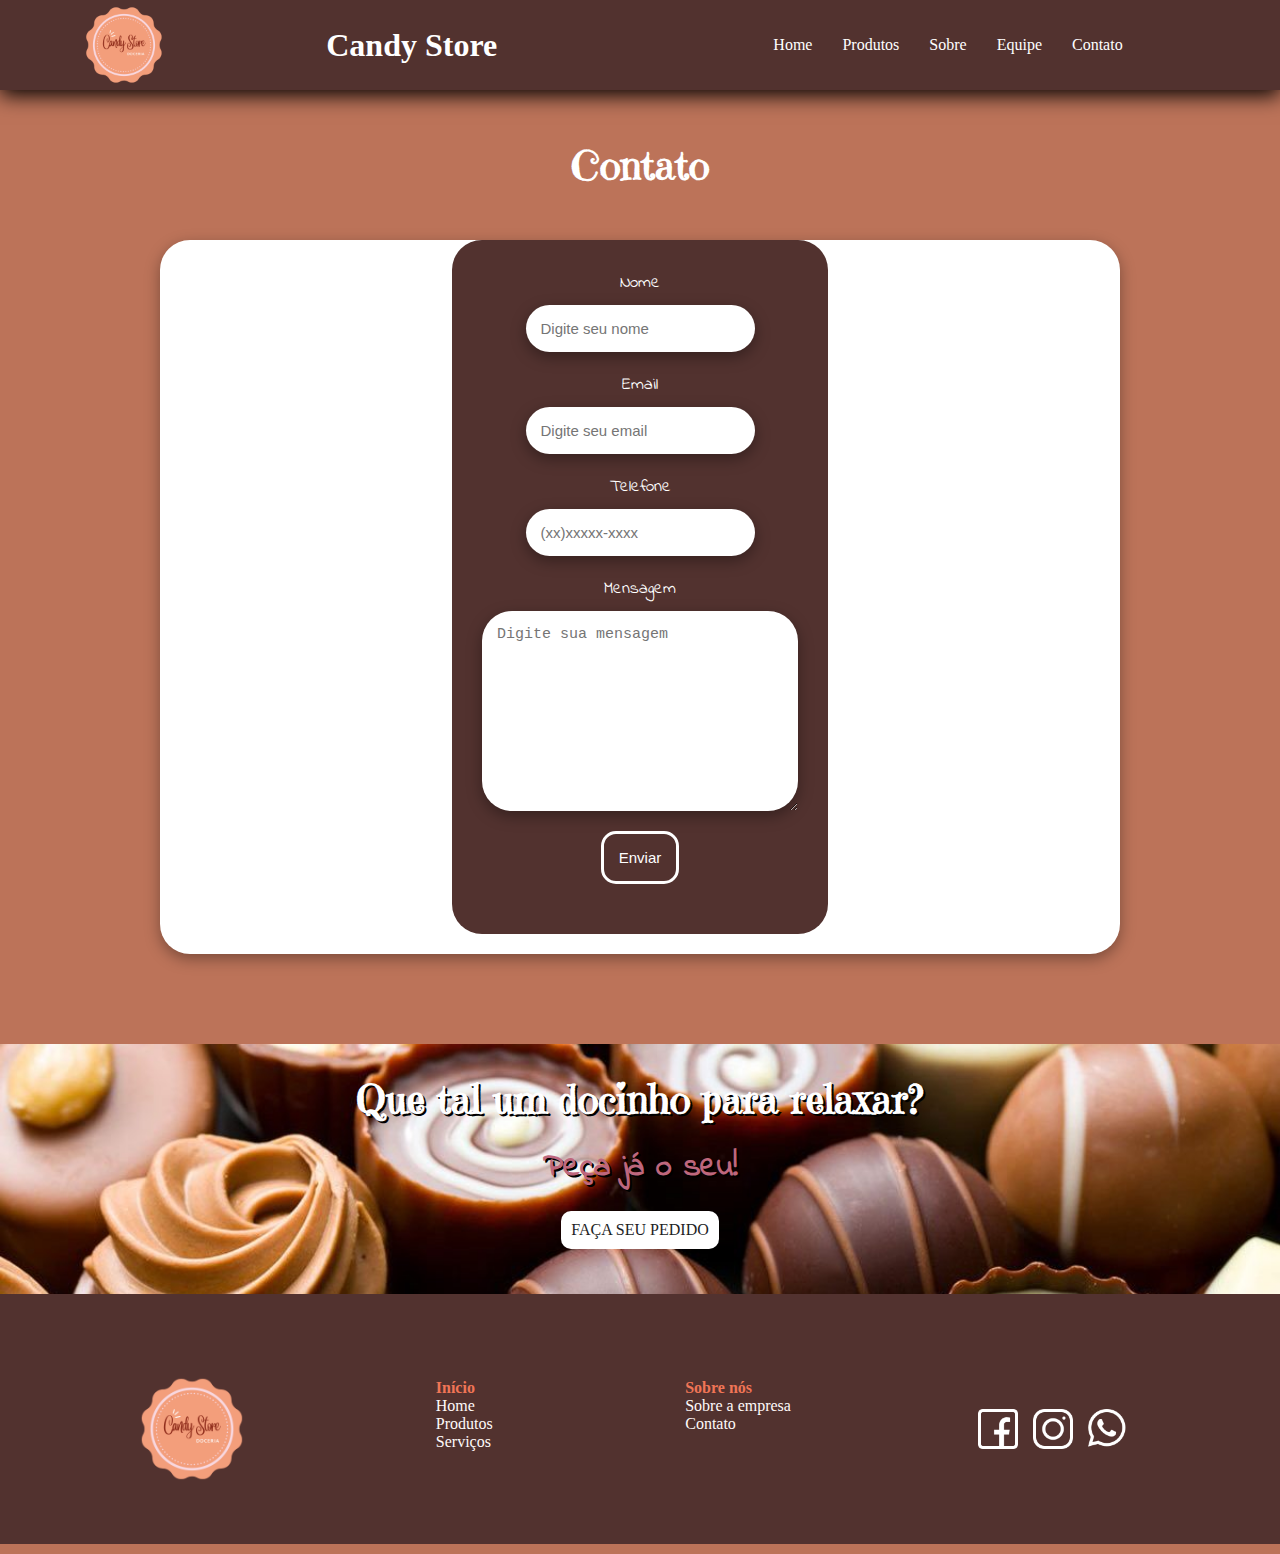
==== commit 8a87c67e: "alterações na pagína sobre, imagens inseridas na página equipe" ====
--- a/contato.html
+++ b/contato.html
@@ -46,7 +46,7 @@
     <div class="banner2">
         <h1 id="queTal">Que tal um docinho para relaxar?</h1>
         <h1 id="peçaJa">Peça já o seu!</h1>
-        <a id="botaoBanner2" onclick="botao()" href="produtos.html">FAÇA SEU PEDIDO</a>
+        <a id="botaoBanner2" href="produtos.html">FAÇA SEU PEDIDO</a>
     </div>
     <footer>
         <div class="logo_rodape"> <img src="imagens/Candy (3).png"> </div>
--- a/css/styles.css
+++ b/css/styles.css
@@ -159,7 +159,7 @@
 .galeria .fotos{
     width: 498%;
     animation-name: animacao;
-    animation-duration: 5s;
+    animation-duration: 8s;
     animation-iteration-count: infinite;
 
 }
@@ -180,7 +180,6 @@
     height: 360px;
 }
 
-
 .banner2{ /* banner para linkar com a página de serviços */
     background-image: url(../imagens/Trufas-doces-finos-gourmet-o87a6xc36halaa9id2o9hnrokb1oon0j5s4mcntnrc-1200x480.jpg);
     background-size: cover;
@@ -213,6 +212,8 @@
 }
 #botaoBanner2:hover{
     padding: 12px;
+    background-color: #52322F;
+    color: #fff;
 }
 /* pop-up */
 .modalContainer{
@@ -347,7 +348,7 @@
     margin: 0 90px 0 90px;
 }
 .boxTextoEquipe img{
-    width: 450px;
+    width: 400px;
     height: 400px;
 }
 #equipeH1{
@@ -420,6 +421,10 @@
 .perfilEquipe p, .perfilEquipe h3, .perfilEquipe h4{
     font-family: Roboto;
     margin: 0 20px 15px 20px;
+}
+.perfilEquipe h4{
+    color: rgb(240, 117, 86);
+    text-shadow: 1px 1px black;
 }
 
 @media (max-width: 1300px){
@@ -512,45 +517,40 @@
 
 /*meio da página sobre*/
 .coluna1{
-    width: 50%;
-    height: 480px;
+    display: flex;
+    align-items: center;
+    width: 100%;
+    height: auto;
+    margin-top: 50px;
+    margin-bottom: 50px;
     
 }
 .coluna2{
-    width: 50%;
-    height: 480px;
-
-}
-.nossa_empresa{
-    display: flex;
-}
-.texto_nossa_empresa{
-
-     display: flex;
-     flex-direction: column;
-     width: 75%;
-     color: #fff;
-        
-        
-}
- .separador{
-
-     margin-top: 120px;
-}
-
- .texto_nossa_empresa p{ 
-    font-family: 'Poppins', sans-serif;
-    text-align: center;
-    font-size: 20px;
-    margin: 20px 20px 15px 20px;
-    }
+    width: 80%;
+}
 .foto_sobre{
     width: 100%;
-    margin-top: 50px;
     height: 400px;
     box-shadow: rgba(0, 0, 0, 0.35) 0px 5px 15px;
 
 }
+.nossa_empresa{
+    display: flex;
+}
+
+.texto_nossa_empresa{
+    display: flex;
+    flex-direction: column;
+    width: 75%;
+    color: #fff;       
+}
+.texto_nossa_empresa p{ 
+    font-family: 'Poppins', sans-serif;
+    text-align: center;
+    font-size: 20px;
+    margin: 20px 50px 0px 50px;
+    }
+
 .banner_separador::before{
     content: ' ';
     display: block;
@@ -578,58 +578,51 @@
     z-index: 2;
     text-align: center;
     top: 60px;
-
 }
 
 .div_titulo_local{
     width: 100%;
     margin-top: 200px;
-    margin-bottom: 80px;
+    margin-bottom: 60px;
     
 }
 .h2_titulo_local{
     text-align: center;
     color: #fff;
 }
+
 .nosso_local{
     display: flex;
-    
-}
-
-.coluna3{
-    width: 50%;
-    height: 450px;
+    align-items: center;
+    width: 100%;
+    margin-bottom: 130px;
+
+}
+.coluna_dados_local{
     display: flex;
     flex-direction: column;
-    margin-left: 20px;
-    color: #fff;
-     
-    
-}
-.h3_sobre{
-    margin-top: 60px;
+    width: 40%;
+}
+.localizacao{
+    display: flex;
+    width: 100%;
+    margin: 40px 0 30px 0;
+}
+
+.dados_local{
+    display: flex;
+    flex-direction: column;
+    color: #fff;
 }
 
 .logo_local{
     width: 50px;
     height: 50px;
-    margin-bottom: 50px;
-    
-}
-.logos_local{
-    display: flex;
-    flex-direction: column;
-    justify-content: flex-start;
-    position: absolute;
-    left: 55px;
-    width: 55px;
-    height: 300px;
-
-}
+    margin: 0 10px 0 10px;
+}
+
 .coluna4{
     width: 50%;
-    height: 450px;
-
 }
 .mapa{
     display: flex;
@@ -637,8 +630,22 @@
     justify-content: center;
 }
 
-
-
+@media (max-width: 1000px){
+    .coluna1, .nosso_local{
+        flex-direction: column;
+    }
+    .texto_nossa_empresa{
+        margin-bottom: 40px;
+    }
+    .coluna4{
+        width: 80%;
+        margin-top: 40px;
+    }
+    .div_titulo_local{
+        margin-top: 180px;
+    }
+
+}
 /*fim da página sobre*/
 
 
@@ -760,6 +767,7 @@
 #tituloContato{
     margin-top: 50px;
     margin-bottom: 50px;
+    font-size: 40px;
     font-family: Candy;
 }
 form label{
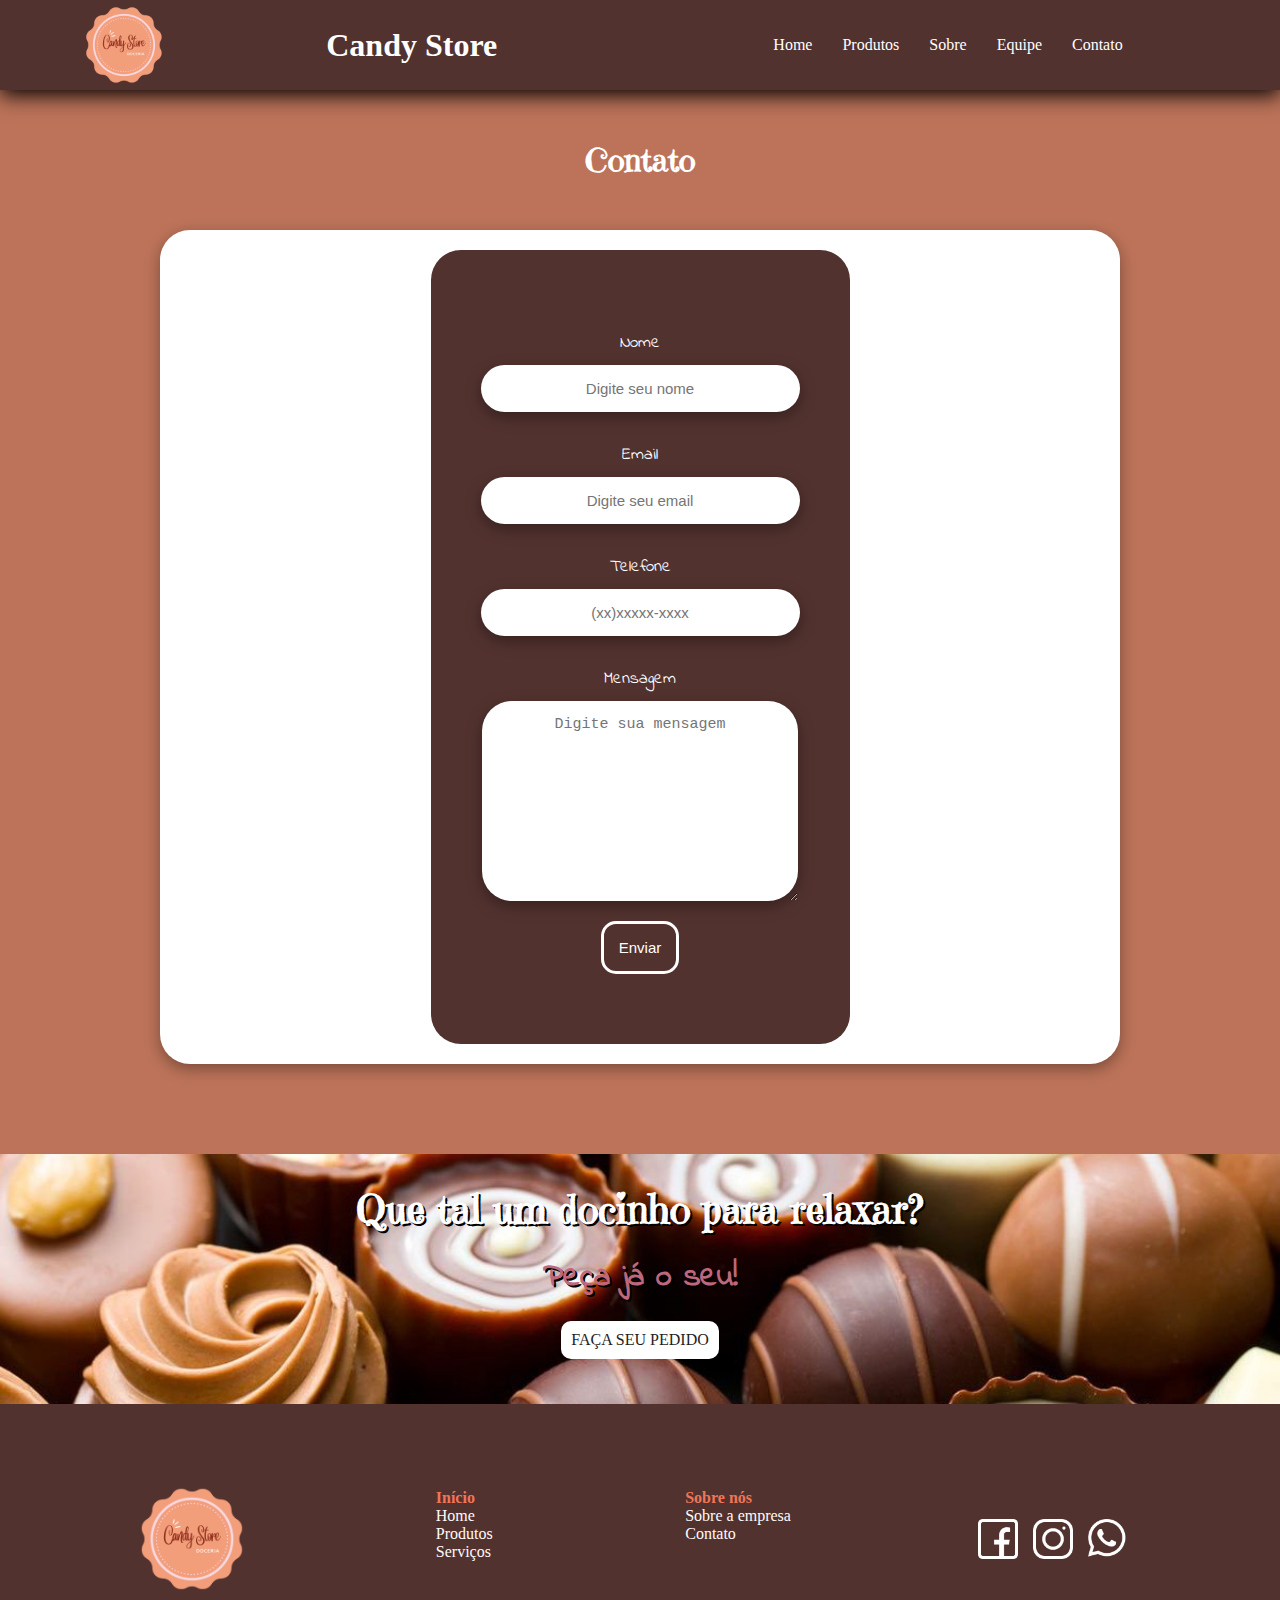
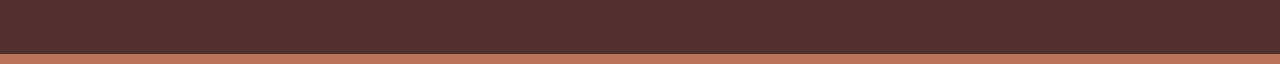
==== commit 79f9c8d7: "Validação do Formulário." ====
--- a/contato.html
+++ b/contato.html
@@ -31,15 +31,27 @@
     </header>
     <h1 id="tituloContato">Contato</h1>
     <section class="box-form">
-        <form action="">
-            <label>Nome</label>
-            <input type="text" name="name" placeholder="Digite seu nome">
-            <label>Email</label>
-            <input type="email" name="email" placeholder="Digite seu email">
-            <label>Telefone</label>
-            <input type="tel" name="tel" placeholder="(xx)xxxxx-xxxx">
+        <form>
+            <div>
+                <label>Nome</label>
+                <input class="input-check" type="text" name="name" placeholder="Digite seu nome" oninput="nameValidation()">
+                <span class="span-check">O nome deve conter mais de tres digitos.</span>
+            </div>
+            
+            <div>
+                <label>Email</label>
+                <input class="input-check" type="email" name="mail" placeholder="Digite seu email" oninput="emailValidation()">
+                <span class="span-check">Digite um email válido.</span>
+            </div>
+            
+            <div>
+                <label>Telefone</label>
+                <input class="input-check" type="tel" name="tele" placeholder="(xx)xxxxx-xxxx" oninput="telValidation()">
+                <span class="span-check">O telefone deve conter onze digitos.</span>
+            </div>
+            
             <label>Mensagem</label>
-            <textarea name="message" id="" cols="30" rows="10" placeholder="Digite sua mensagem"></textarea>
+            <textarea name="message" cols="30" rows="10" placeholder="Digite sua mensagem"></textarea>
             <button type="submit">Enviar</button>
         </form>
     </section>
--- a/css/styles.css
+++ b/css/styles.css
@@ -760,32 +760,51 @@
     display: flex;
     flex-direction: column;
     background-color: #52322F;
-    padding: 30px;
+    padding: 50px;
+    margin-top: 20px;
     margin-bottom: 20px;
     border-radius: 30px;
 }
 #tituloContato{
     margin-top: 50px;
     margin-bottom: 50px;
-    font-size: 40px;
     font-family: Candy;
 }
 form label{
+    display: flex;
+    flex-direction: column;
+    text-align: center;
     font-family: Indie;
     font-size: 17px;
+    margin-top: 30px;
     margin-bottom: 10px;
     color: #fff;
 }
 form input{
+    display:flex ;
+    text-align: center;
     border-radius: 30px;
+    flex: 100%;
     padding: 15px;
+    padding-left: 60px;
+    padding-right: 60px;
     outline: none;
     border: 0;
-    margin-bottom: 20px;
+    margin-bottom: 0px;
     font-size: 15px;
     box-shadow: rgba(0, 0, 0, 0.35) 0px 5px 15px;
 }
+form span{
+    display: flex;
+    padding: 0px;
+    margin: 0px;
+    text-align: center;
+    color:#db3236;
+    display: none;
+}
 form textarea{
+    display: flex;
+    text-align: center;
     padding: 15px;
     outline: none;
     border: 0;
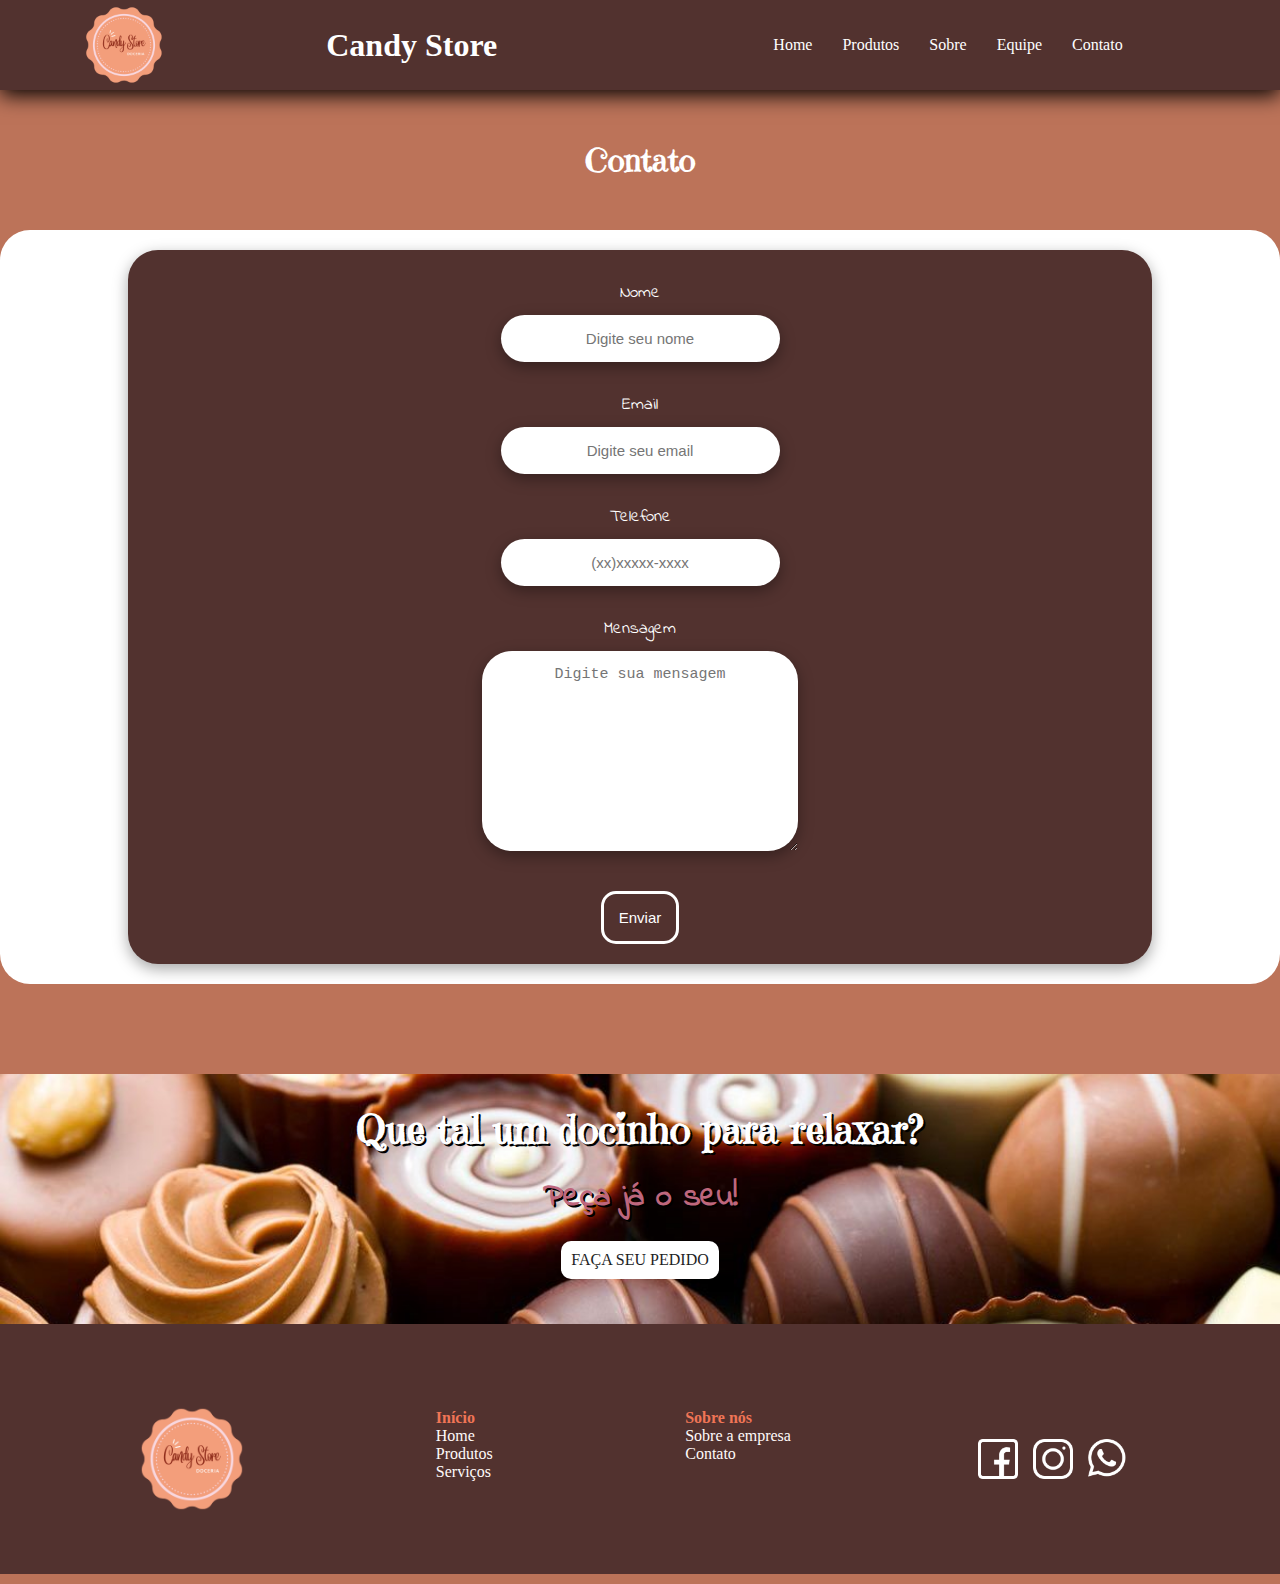
==== commit 99b77448: "página de produtos atualizada com js, responsividade atualizada no home" ====
--- a/contato.html
+++ b/contato.html
@@ -32,9 +32,9 @@
     <h1 id="tituloContato">Contato</h1>
     <section class="box-form">
         <form>
-            <div>
+<div>
                 <label>Nome</label>
-                <input class="input-check" type="text" name="name" placeholder="Digite seu nome" oninput="nameValidation()">
+                <input class="input-check" type="text" name="name"             placeholder="Digite seu nome" oninput="nameValidation()">
                 <span class="span-check">O nome deve conter mais de tres digitos.</span>
             </div>
             
--- a/css/styles.css
+++ b/css/styles.css
@@ -3,7 +3,6 @@
     padding: 0 auto;
     box-sizing: border-box;
 }
-
 html,body{
     min-height: 100%;
 }
@@ -20,7 +19,6 @@
     src: url(Anton-Regular.ttf);
 }
 @import url('https://fonts.googleapis.com/css2?family=Poppins:wght@300&display=swap');
-
 body{
     padding: 0px;
     margin: 0px;
@@ -84,7 +82,6 @@
     background-color: #fff;
     transition: all 0.3s ease-in-out;
 }
-
 @media(max-width: 760px){
     header, .menu ul{
         flex-direction: column;
@@ -128,7 +125,6 @@
     width: 100%;
     margin-top: 10px;
 }
-
 .texto{ /* div para texto de apresentação da empresa */
     display: flex;
     flex-direction: column;
@@ -161,7 +157,6 @@
     animation-name: animacao;
     animation-duration: 8s;
     animation-iteration-count: infinite;
-
 }
 @keyframes animacao{
     0%{ margin-left: 0%; }
@@ -173,13 +168,18 @@
     75%{margin-left: -300%;}
     95%{margin-left: -300%;}
     100%{margin-left: -400%;}
-
 }
 .galeria .fotos img{
     width: 20%;
     height: 360px;
 }
-
+@media (max-width: 660px){
+    .galeria{
+        width: 435px;
+    }
+ 
+
+}
 .banner2{ /* banner para linkar com a página de serviços */
     background-image: url(../imagens/Trufas-doces-finos-gourmet-o87a6xc36halaa9id2o9hnrokb1oon0j5s4mcntnrc-1200x480.jpg);
     background-size: cover;
@@ -206,12 +206,12 @@
     text-decoration: none;
     background-color: white;
     padding: 10px;
+    margin-bottom: 10px;
     font-family: Cambria;
     border-radius: 10px;
     color: #1d1e1f;
 }
 #botaoBanner2:hover{
-    padding: 12px;
     background-color: #52322F;
     color: #fff;
 }
@@ -224,27 +224,25 @@
     top: 0px;
     left: 0px;
     z-index: 20000;
-    display: none;
+    display: block;
     justify-content: center;
     align-items: center;
-  }
-
-  .modalContainer.mostrar{
-    display: flex;
-
-  }
-  .modal{
+}
+.modalContainer.mostrar{
+    display: flex;
+}
+.modal{
+    top: 30%;
     background: #d68e73;
+    height: 350px;
     width: 30%;
     min-width: 300px;
-    height: 50%;
     padding: 40px;
     border: 10px solid white;
     box-shadow: 0 0 0 10px #BC7359 ;
     position: relative;
-   
-  }
-  @keyframes modal{
+}
+@keyframes modal{
     from{
       opacity: 0;
       transform: translate3d(0,-60px,0);
@@ -253,16 +251,13 @@
       opacity: 1;
       transform:translate3d(0,0,0);
     }
-
-  }
-  .mostrar .modal{
+}
+.mostrar .modal{
     animation: modal .3s;
- 
-
-  }
-  .fechar{
+}
+.fechar{
     position: absolute;
-    top: -30px;
+    top: -50px;
     right: -30px;
     width: 40px; 
     height: 40px;
@@ -272,15 +267,8 @@
     color: black;
     box-shadow: 0 4px 4px 0 rgba(0,0,0, .3);
     cursor: pointer;
-
-  }
-
-  .modalContainer.mostrar{
-    display: flex;
-
-  }
-  .button_pop{
-    /* background-color: #8aa0e9; */
+}
+.button_pop{
     background-color: #93e943;
     width: 200px;
     box-shadow: 0 4px 4px 0 rgba(0,0,0, 0.2);
@@ -290,50 +278,44 @@
     padding: 15px;
     margin-bottom: 25px;
     font-size: 15px;
-    text-align: center;
+    display: flex;
+    justify-content: center;
     cursor: pointer;
     position: absolute;
-    top:200px;
-   
-  }
-  .button_pop:hover{
-    /* background-color: #e4af00; */
+    top:240px;
+}
+.button_pop:hover{
     background-color: #7feb1b;
-  }
-  .input_pop{
+
+}
+.input_pop{
     position: relative;
-    /* padding: 0.2em 0.6em; */
     border: 1px solid #CCC;
     box-shadow: 2px 2px 2px rgba(0,0,0,0.2);
     width: 200px;
     border-radius: 5px;
-    padding: 15px ;
-    
-  
-  }
-  .input_pop:focus{
-    background: rgb(235, 224, 174);
-    
-  }
-  .titulo_pop{
+    padding: 15px ;  
+}
+.input_pop:focus{
+    background: rgb(235, 224, 174);    
+}
+.titulo_pop{
     color: #fff;
     text-align: center;
     margin-bottom: 25px;
     margin-top: 25px;
-  }
-  .formulario_pop{
+}
+.formulario_pop{
     text-align: center;
     display: flex;
     flex-direction: column;
     justify-content: center;
     align-items: center;
-  }
-/* fim do pop-up */
-
-
-/* fim do conteúdo da página inicial */
-
-/* Página da equipe */
+}
+/*Fim do pop-up*/
+/*Fim do conteúdo da página inicial*/
+
+/*Inicio Página da equipe */
 .boxTextoEquipe{
     display: flex;
     align-items: center;
@@ -394,7 +376,6 @@
     color: #fff;
     margin: 60px 0 80px 0;
 }
-/*cards dos funcionários da empresa*/
 .boxEquipe{
     display: flex;
     flex-wrap: wrap;
@@ -426,7 +407,6 @@
     color: rgb(240, 117, 86);
     text-shadow: 1px 1px black;
 }
-
 @media (max-width: 1300px){
     .boxEquipe, .boxTextoEquipe{
         flex-direction: column;
@@ -444,9 +424,9 @@
         margin: 20px 0 40px 0;
     }
 }
-/* Fim da página da equipe */
-
-/*meio da página produto*/
+/* Fim Página da equipe*/
+
+/*Inicio Página de Produtos*/
 .titulo_produto{
     margin-bottom: 20px;
     margin-top: 30px;
@@ -457,15 +437,11 @@
     display: flex;
     flex-wrap: wrap;
     justify-content: space-around;
-    margin-bottom: 25px;
-      
-}
-
-
+    margin-bottom: 25px;     
+}
 .container div{
     flex: 1 1 auto;
     margin: 10px;
-
 }
 .item{
     box-shadow: rgba(0, 0, 0, 0.35) 0px 5px 15px;
@@ -473,19 +449,15 @@
     height: 420px;
     width: 200px;
     margin: 0 -5px;
-
 }
 .item p{
     width: 180px;
     margin-top: 20px;
     text-align: center;
     color: #fff;
-
-}
-
+}
 .preco_docinho{
     text-align: center;
-    
 }
 .item .escolha_docinho{
     margin-top: 5px;
@@ -501,8 +473,7 @@
     border-radius: 2px;
     cursor: pointer;
     color: #fff;
-    background-color: rgb(77, 179, 67);
-    
+    background-color: rgb(77, 179, 67);   
 }
 .item img{
     width: 100%;
@@ -510,10 +481,70 @@
     border-radius: 5px;
 }
 
-
-/* fim do meio da página produtos*/
-
-
+/* formulário da página de produtos */
+.modal_produtos{
+    position: fixed;
+    width: 100vw;
+    height: 100vh;
+    background: rgba(0, 0, 0, .5);
+    margin: 0 0 0 0 ;
+    top: 0;
+    left: 0;
+    display: none;
+    justify-content: center;   
+}
+.popup_produtos{
+    top: 12%;
+    background: #d68e73;
+    width: 70%;
+    padding: 40px;
+    border: 10px solid white;
+    box-shadow: 0 0 0 10px #BC7359 ;
+    position: absolute;
+    display: flex;
+}
+.popup_produtos h3{
+    color: #fff;
+}
+.info_produtos_popup{
+    display: block;
+    text-align: center;
+    width: 70%;
+}
+.info_produtos_popup input{
+    padding: 10px;
+    width: 70%;
+}
+.info_produtos_popup label{
+    margin: 20px 0 0 0;
+}
+.info_produtos_popup p, button{
+    color: #fff;
+    margin-top: 20px;
+}
+.popup_produtos img{
+    width: 320px;
+    height: 320px;
+    border-radius: 10px;
+}
+@media(max-width: 1100px){
+    .popup_produtos{
+        padding: 0;
+        top: 9%;
+        flex-direction: column;
+        width: 85%;
+    }
+    .info_produtos_popup{
+        width: 95%;
+    }
+    .popup_produtos img{
+        height: 120px;
+        width: 120px;
+    }
+}
+/* Fim do formulário da página de produtos */
+
+/*Fim Página de Produtos*/
 
 /*meio da página sobre*/
 .coluna1{
@@ -523,7 +554,6 @@
     height: auto;
     margin-top: 50px;
     margin-bottom: 50px;
-    
 }
 .coluna2{
     width: 80%;
@@ -532,12 +562,10 @@
     width: 100%;
     height: 400px;
     box-shadow: rgba(0, 0, 0, 0.35) 0px 5px 15px;
-
 }
 .nossa_empresa{
     display: flex;
 }
-
 .texto_nossa_empresa{
     display: flex;
     flex-direction: column;
@@ -550,7 +578,6 @@
     font-size: 20px;
     margin: 20px 50px 0px 50px;
     }
-
 .banner_separador::before{
     content: ' ';
     display: block;
@@ -566,9 +593,6 @@
     min-height: 200px;
     margin: auto 0px;
     background-image: url(../imagens/doces-em-goiania-lugares-para-provar-verdadeiras-delicias-9.jpg);
-    
-   
-
 }
 .banner_separador p{
     font-size: 35px;
@@ -579,24 +603,20 @@
     text-align: center;
     top: 60px;
 }
-
 .div_titulo_local{
     width: 100%;
     margin-top: 200px;
     margin-bottom: 60px;
-    
 }
 .h2_titulo_local{
     text-align: center;
     color: #fff;
 }
-
 .nosso_local{
     display: flex;
     align-items: center;
     width: 100%;
     margin-bottom: 130px;
-
 }
 .coluna_dados_local{
     display: flex;
@@ -608,19 +628,16 @@
     width: 100%;
     margin: 40px 0 30px 0;
 }
-
 .dados_local{
     display: flex;
     flex-direction: column;
     color: #fff;
 }
-
 .logo_local{
     width: 50px;
     height: 50px;
     margin: 0 10px 0 10px;
 }
-
 .coluna4{
     width: 50%;
 }
@@ -629,7 +646,6 @@
     margin-top: 10px;
     justify-content: center;
 }
-
 @media (max-width: 1000px){
     .coluna1, .nosso_local{
         flex-direction: column;
@@ -637,6 +653,13 @@
     .texto_nossa_empresa{
         margin-bottom: 40px;
     }
+    .coluna_dados_local{
+        width: 85%;
+        margin-left: 5px;
+    }
+    .logo_local{
+        margin-left: 55px;
+    }
     .coluna4{
         width: 80%;
         margin-top: 40px;
@@ -644,12 +667,10 @@
     .div_titulo_local{
         margin-top: 180px;
     }
-
 }
 /*fim da página sobre*/
 
-
-/*footer*/
+/* Inicio do Footer*/
 footer{
     display: flex;
     align-items: center;   /*deixar todos os item alinhados no centro*/
@@ -659,21 +680,18 @@
     position: static  /* fixed*/;
     bottom: 0;
     background-color: #52322F;
-
 }
 .col1{
     max-width: 20%;
     height: 80px;
     margin-left: 1%; 
     border-radius: 5px;
-   
 }
 .col2{
     max-width: 20%;
     height: 80px;
     margin-left: 1px;
     border-radius: 5px;   
-
 }
 .t-footer{
     color: rgb(240, 117, 86);
@@ -681,14 +699,11 @@
 .col1_conteudo{
     list-style: none;
     padding-right: 20px;
-  
-    
 }
 .col1_conteudo li a{
     display: block;
     color: rgb(255, 250, 250);
     text-decoration: none;
-
 }
 .col1_conteudo li a:hover{
     text-decoration: underline;
@@ -702,17 +717,7 @@
     display: flex;
     align-items: center;
     flex-wrap: wrap;
-
-}
-
-/*.button_contato{
-    width:105px;
-    padding: 8px;
-    margin-right: 5px;
-    border-radius:15px;
-    background-color: rgb(255, 169, 57);
-}*/
-
+}
 .imgs_rodape{
     max-width: 80px;
     height: 50px;
@@ -720,47 +725,39 @@
     border-radius: 10px;
     cursor: pointer;
     border: 2px solid;
-    /*background-color: rgb(190, 103, 125);*/
-}
-
+}
 .fotos_rod{
     width: 40px;
     height: 40px;
     margin-top: 10px;
     margin-left: 15px;
-
-
 }
 .logo_rodape{
     max-width: 120px;
     height: 120px;
 }
 .logo_rodape img{
-
     max-width: 100%;
     height: 100%;
     margin-top: 10px;
-
-}
-
+}
+/*Fim do Footer*/
 
 /*Inicio do Form*/
 .box-form{
     display: flex;
     flex-direction: column;
     flex-wrap: wrap;
-    background-color: #fff;
-    width: 75%;
     border-radius: 30px;
     margin-top: 20px;
+    background-color: #fff;
+}
+section form{
+    display: flex;
+    flex-direction: column;
+    background-color: #52322F;
     box-shadow: rgba(0, 0, 0, 0.35) 0px 5px 15px;
-
-}
-section form{
-    display: flex;
-    flex-direction: column;
-    background-color: #52322F;
-    padding: 50px;
+    width: 80%;
     margin-top: 20px;
     margin-bottom: 20px;
     border-radius: 30px;
@@ -784,10 +781,9 @@
     display:flex ;
     text-align: center;
     border-radius: 30px;
-    flex: 100%;
     padding: 15px;
-    padding-left: 60px;
-    padding-right: 60px;
+    padding-left: 40px;
+    padding-right: 40px;
     outline: none;
     border: 0;
     margin-bottom: 0px;
@@ -843,26 +839,22 @@
     height: 400px;
     background-color: antiquewhite;
     border-radius: 25px;
-  }
-  
-  .slide_principal li {
+}
+.slide_principal li {
     list-style: none;
     position: absolute;
-  }
-  
-  .slide_principal img{
+}
+.slide_principal img{
     width: 1540px;
     height: 400px;
     margin: auto;
     vertical-align: top;
     border-radius: 5px;
-  }
-  
-  .slide_principal input{
+}  
+.slide_principal input{
     display: none;
-  }
-  
-  .slide_principal label{
+}  
+.slide_principal label{
     background-color: rgb(247, 237, 237);
     bottom: 10px;
     position: absolute;
@@ -872,33 +864,26 @@
     border-radius: 5px;
     cursor: pointer;
     z-index: 10;
-  }
-  
-  .slide_principal label:hover{
+}  
+.slide_principal label:hover{
     background-color: rgb(130, 134, 133);
-  }
-  
-  .slide_principal li:nth-child(1) label{
+}  
+.slide_principal li:nth-child(1) label{
     left: 10px;
-  }
-  .slide_principal li:nth-child(2) label{
+}
+.slide_principal li:nth-child(2) label{
     left: 30px;
-  }
-  
-  .slider li:nth-child(3) label{
+}  
+.slider li:nth-child(3) label{
     left: 100px;
-  }
-  
-  .slide_principal img{
+}  
+.slide_principal img{
     opacity: 0;
     visibility: hidden;
-  }
-  
-  .slide_principal li input:checked ~img{
+}  
+.slide_principal li input:checked ~img{
     opacity: 1;
     visibility: visible;
     z-index: 10;
-  }
-  
-  
+}    
 /*Fim do Slide*/
